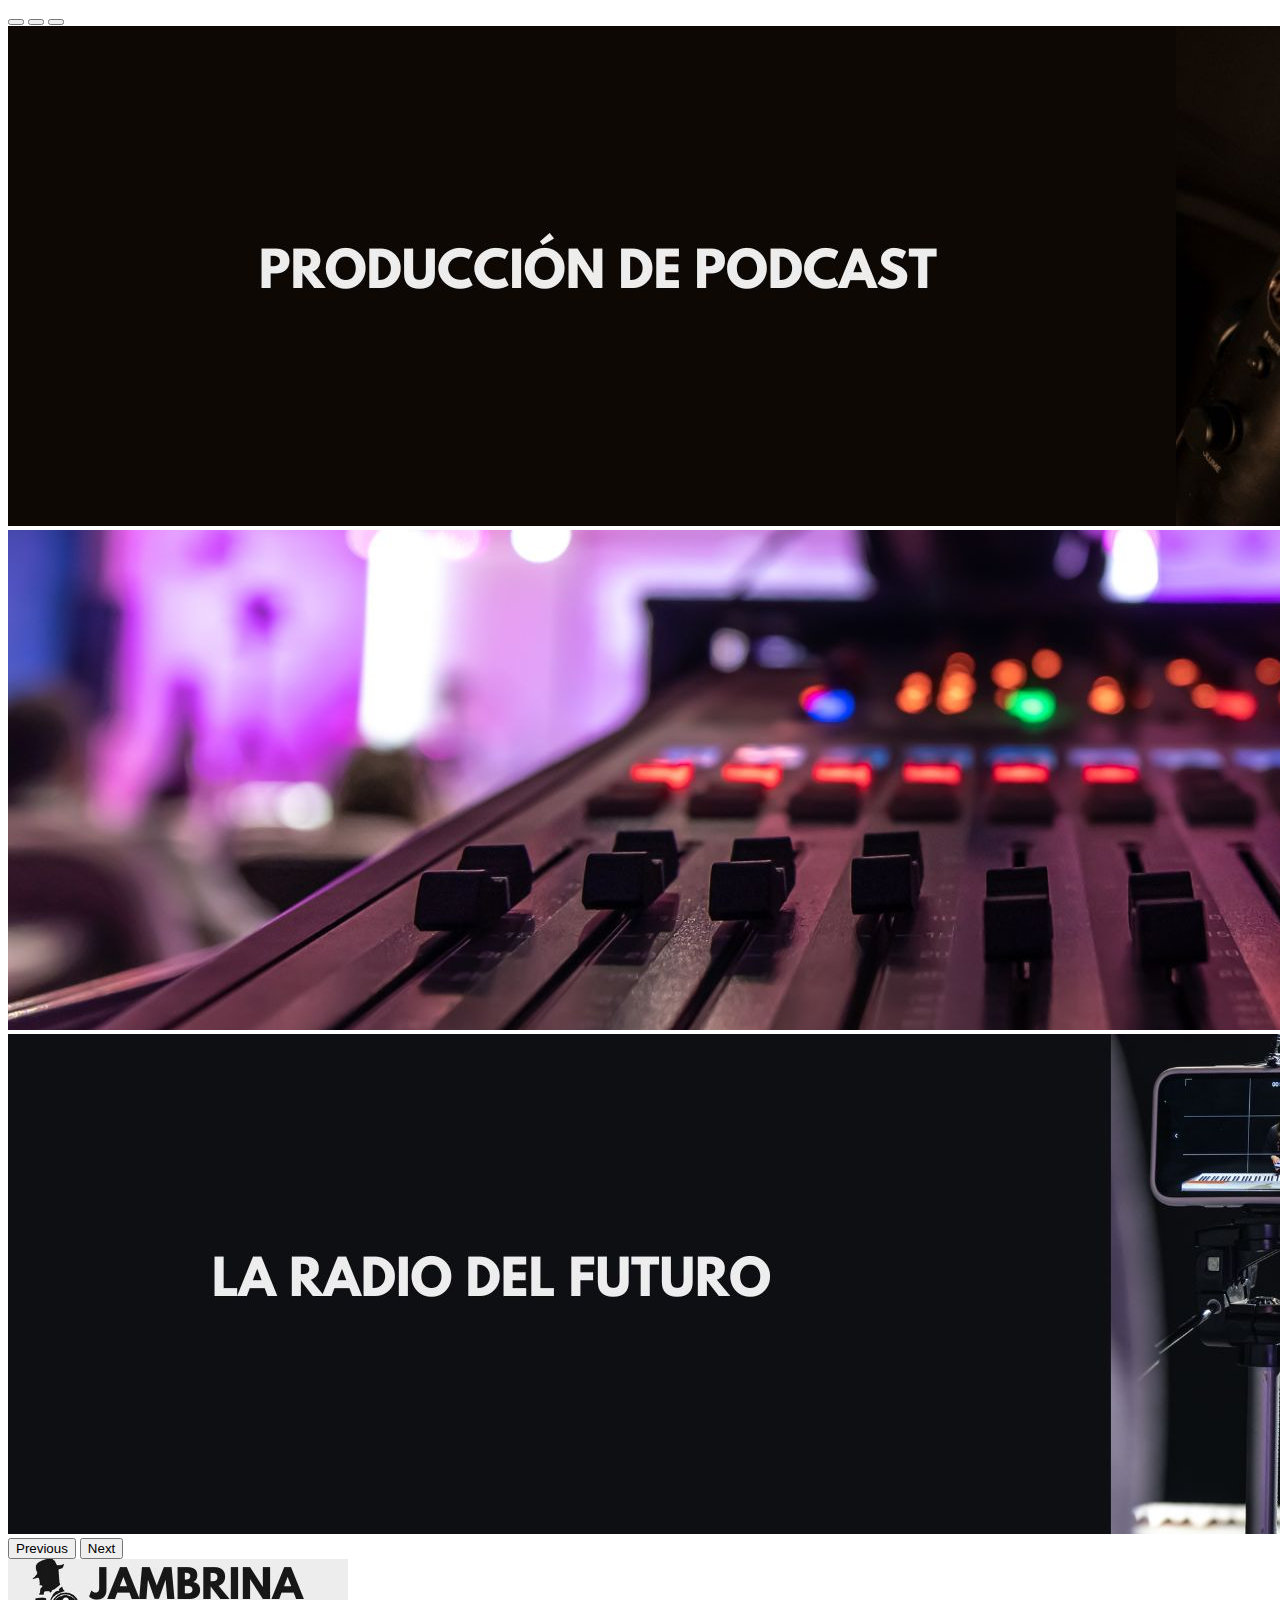
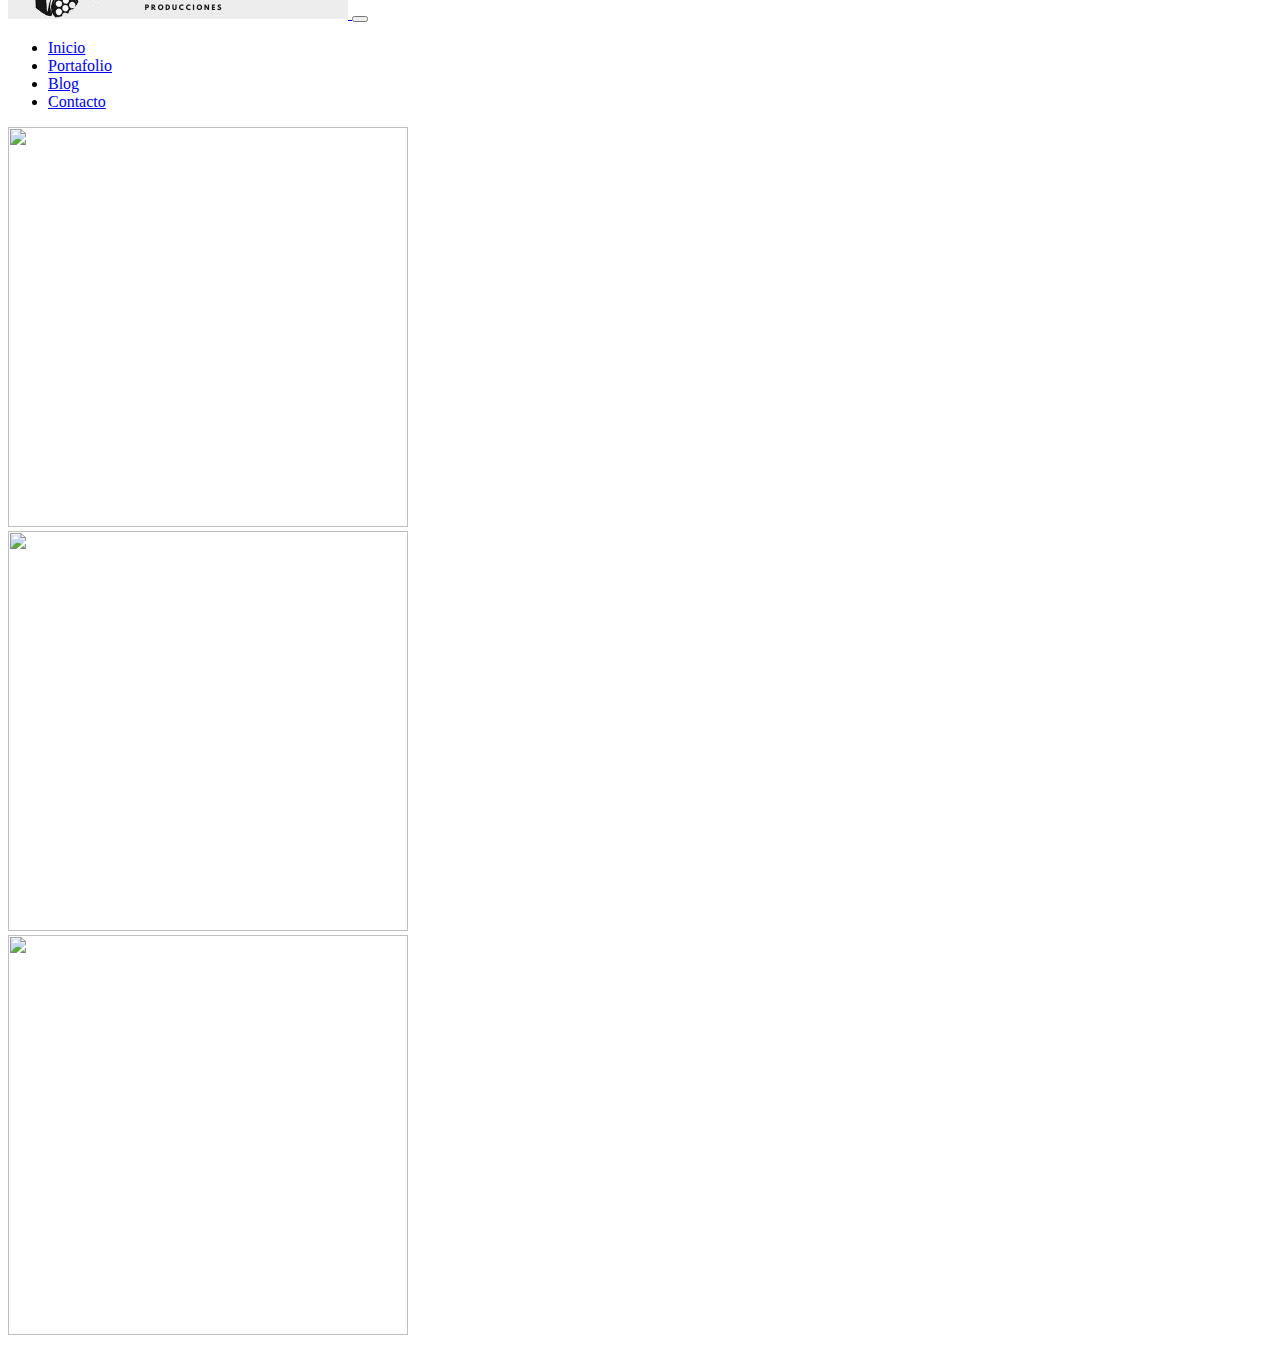
==== Portafolio/index.html @ 02e0a148 "se subieron más cambios" ====
<!DOCTYPE html>
<html lang="en">

<head>
    <meta charset="UTF-8">
    <meta http-equiv="X-UA-Compatible" content="IE=edge">
    <meta name="viewport" content="width=device-width, initial-scale=1.0">
    <title>Portafolio | Jambrina</title>

    <!-- ========== -->
    <!-- CSS Boostrap -->
    <link href="https://cdn.jsdelivr.net/npm/bootstrap@5.2.1/dist/css/bootstrap.min.css" rel="stylesheet"
        crossorigin="anonymous" integrity="sha384-iYQeCzEYFbKjA/T2uDLTpkwGzCiq6soy8tYaI1GyVh/UjpbCx/TYkiZhlZB6+fzT">
</head>

<body>
    <main>
        <!-- Carrusel -->
        <div id="carouselExampleIndicators" class="carousel slide" data-bs-ride="true">
            <div class="carousel-indicators">
                <button type="button" data-bs-target="#carouselExampleIndicators" data-bs-slide-to="0" class="active"
                    aria-current="true" aria-label="Slide 1"></button>
                <button type="button" data-bs-target="#carouselExampleIndicators" data-bs-slide-to="1"
                    aria-label="Slide 2"></button>
                <button type="button" data-bs-target="#carouselExampleIndicators" data-bs-slide-to="2"
                    aria-label="Slide 3"></button>
            </div>
            <div class="carousel-inner">
                <div class="carousel-item active">
                    <img src="/IMAGENES/1.jpg" class="d-block w-100" alt="...">
                </div>
                <div class="carousel-item">
                    <img src="/IMAGENES/2.jpg" class="d-block w-100" alt="...">
                </div>
                <div class="carousel-item">
                    <img src="/IMAGENES/3.0jpg.jpg" class="d-block w-100" alt="...">
                </div>
            </div>

            <button class="carousel-control-prev" type="button" data-bs-target="#carouselExampleIndicators"
                data-bs-slide="prev">
                <span class="carousel-control-prev-icon" aria-hidden="true"></span>
                <span class="visually-hidden">Previous</span>
            </button>

            <button class="carousel-control-next" type="button" data-bs-target="#carouselExampleIndicators"
                data-bs-slide="next">
                <span class="carousel-control-next-icon" aria-hidden="true"></span>
                <span class="visually-hidden">Next</span>
            </button>
        </div>
        <!-- Nav -->
        <nav class="navbar navbar-expand-lg bg-light">
            <div class="container-fluid">
                <a href="#" onMouseOut="MM_swapImgRestore()"
                    onMouseOver="MM_swapImage('log','','Botones/JAMBRINA1.jpg',1)">
                    <img class="logoBtn" src="/Botones/JAMBRINA2.jpg" alt="logo Jambrina" width="340" height="60"
                        id="log">
                </a>

                <button class="navbar-toggler" type="button" data-bs-toggle="collapse"
                    data-bs-target="#navbarTogglerDemo02" aria-controls="navbarTogglerDemo02" aria-expanded="false"
                    aria-label="Toggle navigation">
                    <span class="navbar-toggler-icon"></span>
                </button>

                <div class="d-flex collapse navbar-collapse" id="navbarTogglerDemo02">
                    <ul class="navbar-nav m me-2e-auto mb-2 mb-lg-0">
                        <li class="nav-item">
                            <a class="nav-link active" aria-current="page" href="#">Inicio</a>
                        </li>
                        <li class="nav-item me-2">
                            <a class="nav-link" href="/Portafolio/">Portafolio</a>
                        </li>
                        <li class="nav-item me-2">
                            <a class="nav-link" href="#">Blog</a>
                        </li>
                        <li class="nav-item me-2">
                            <a class="nav-link" href="#">Contacto</a>
                        </li>
                    </ul>
                </div>
            </div>
        </nav>
        <!-- Contenedor -->
        <section>
            <div class="contendor">
                <div class="container">
                    <div class="row">
                        <div class="col-12">

                        </div>

                        <div class="col-12 col-sm-12 col-md-4 col-lg-4">
                            <div class="Calibaneando">
                                <a href="#" onmouseout="MM_swapImgRestore()"
                                    onmouseover="MM_swapImage('Image29','','Botones/BotonCaliBaneando2.jpg',1)">
                                    <img src="/ Botones/BotonCalibaneando1.jpg" alt="" width="400" height="400"
                                        id="Image29">
                                </a>
                            </div>
                        </div>

                        <div class="col-12 col-sm-12 col-md-4 col-lg-4">
                            <div id="Oigavea">
                                <a href="#" onmouseout="MM_swapImgRestore()"
                                    onmouseover="MM_swapImage('Image31','','Botones/BotonOigaVea2.jpg',1)">
                                    <img src="/ Botones/BotonOigaVea1.jpg" alt="" width="400" height="400"
                                    id="Image31">
                                </a>
                            </div>
                        </div>

                        <div class="col-12 col-sm-12 col-md-4 col-lg-4">
                            <div id="latribunapodcast">
                                <a href="#" onmouseout="MM_swapImgRestore()"
                                    onmouseover="MM_swapImage('Image30','','Botones/BotonTribuna2.png',1)">
                                    <img src="/ Botones/BotonTribuna1.png" alt="" width="400" height="400"
                                    id="Image30">
                                </a>
                            </div>
                        </div>
                    </div>
                </div>
            </div>
        </section>
    </main>
</body>
<!-- ===  Js === -->

<!-- Boostrap -->
<script src="https://cdn.jsdelivr.net/npm/bootstrap@5.2.1/dist/js/bootstrap.bundle.min.js"
    integrity="sha384-u1OknCvxWvY5kfmNBILK2hRnQC3Pr17a+RTT6rIHI7NnikvbZlHgTPOOmMi466C8" crossorigin="anonymous">
    </script>

</html>
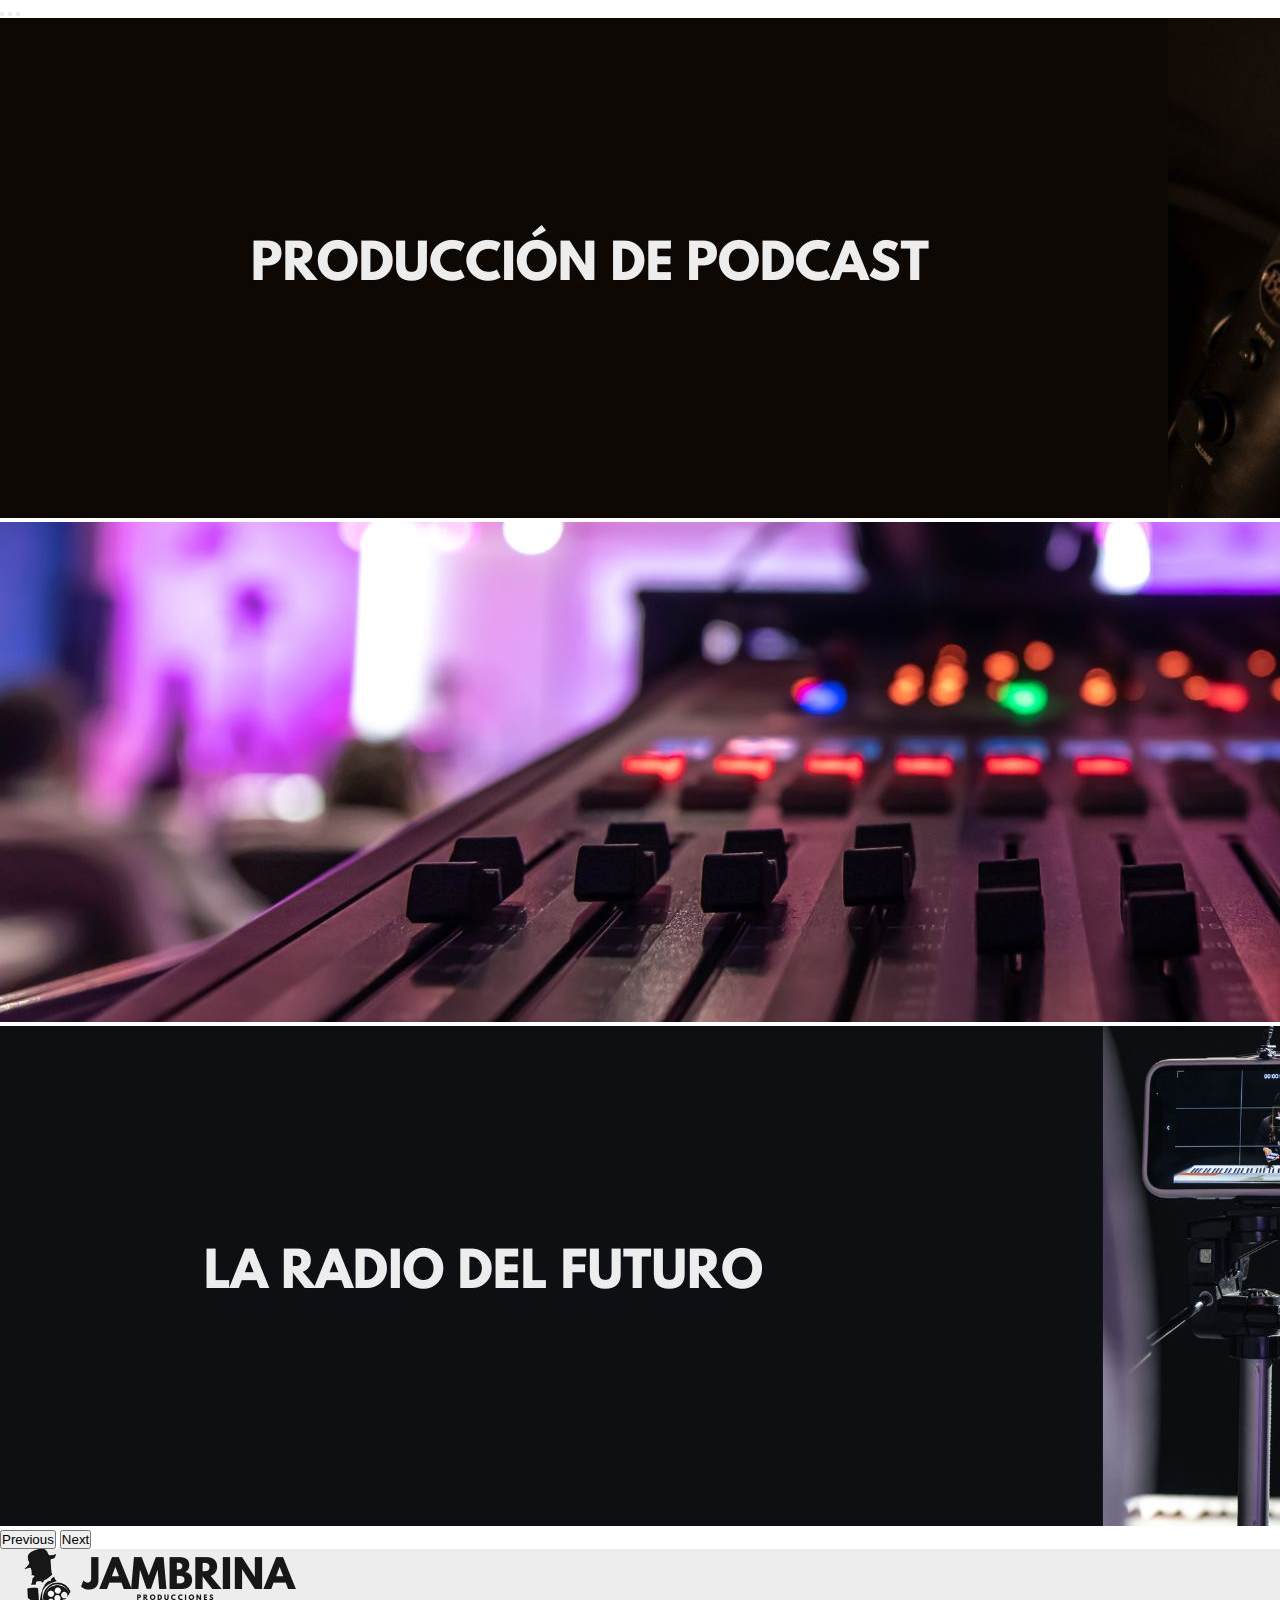
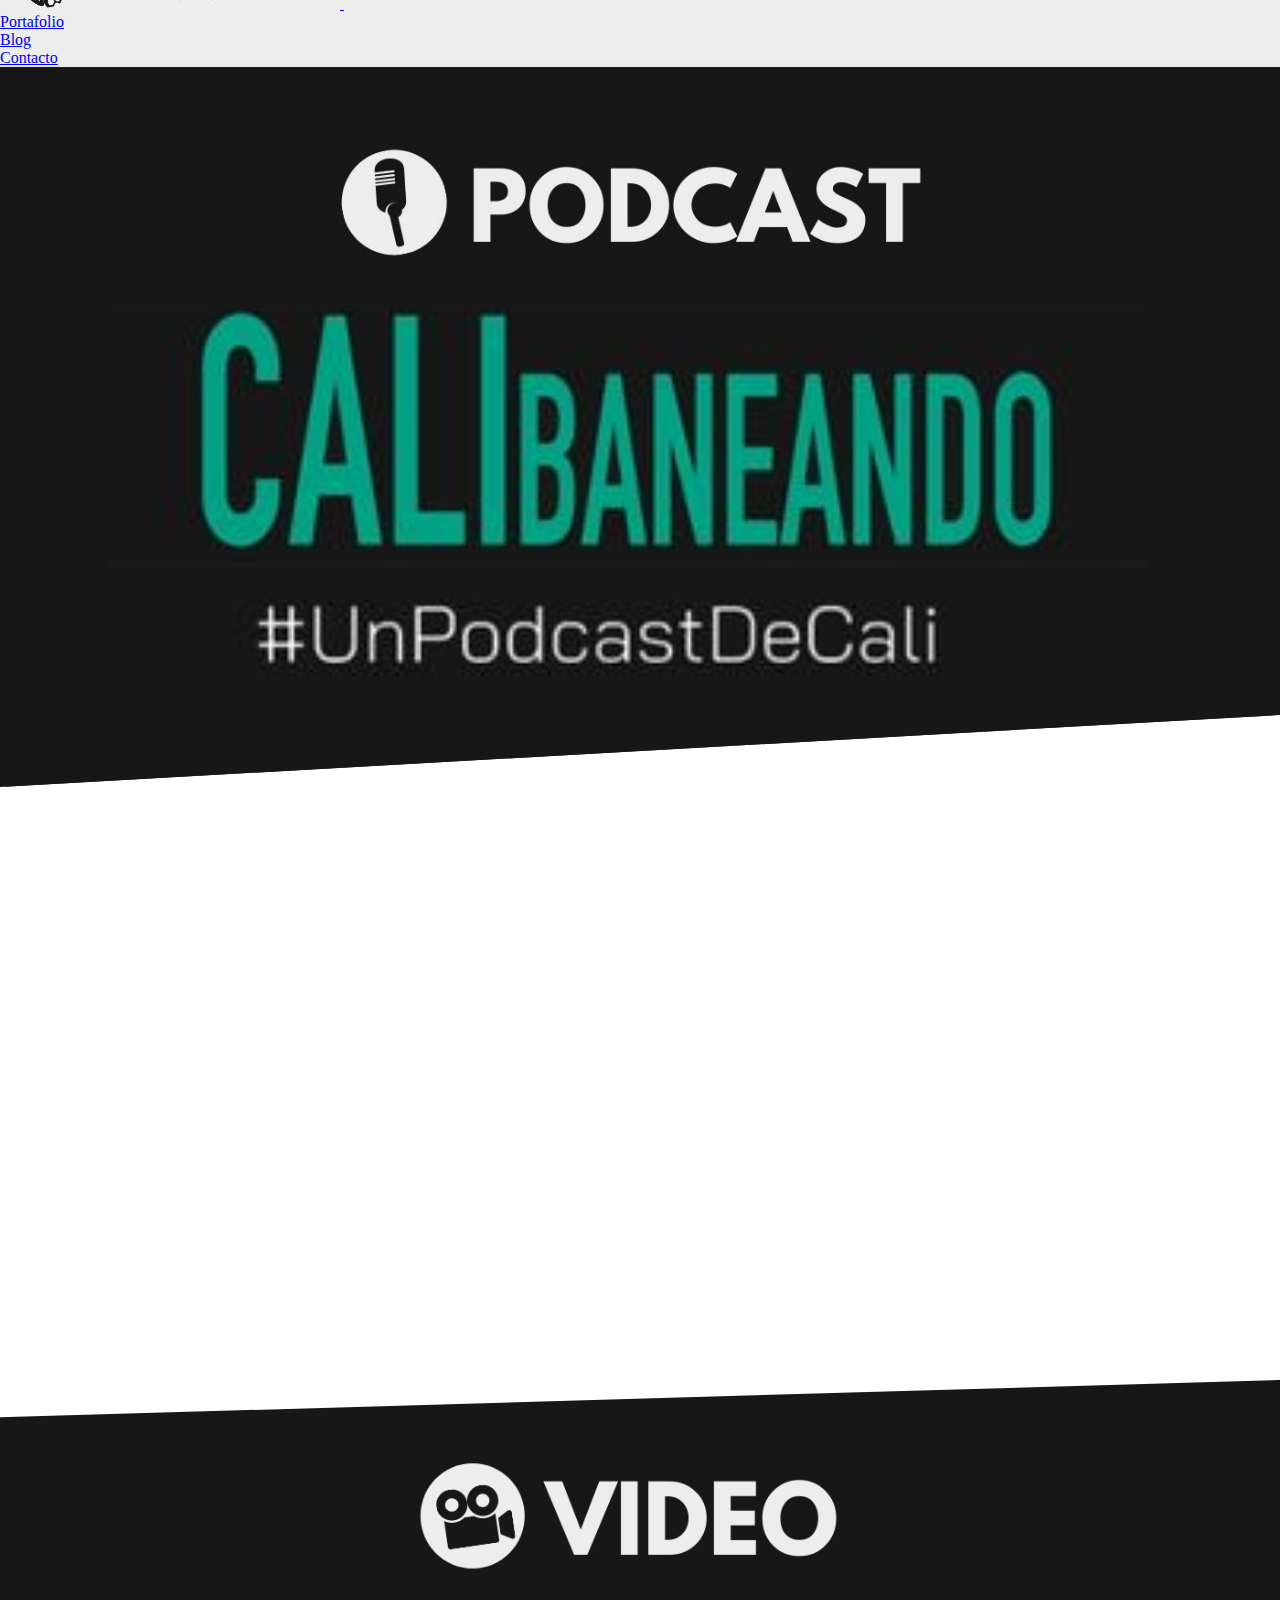
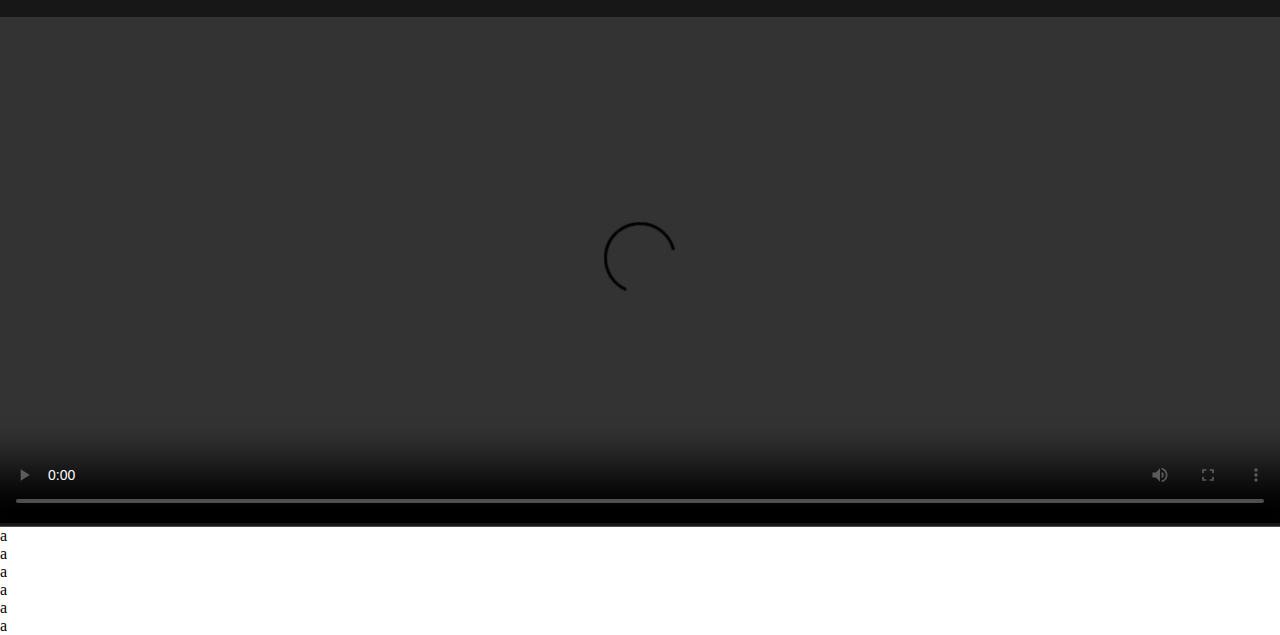
==== commit e8fb5e77: "changes in portafolio-index.html" ====
--- a/Portafolio/index.html
+++ b/Portafolio/index.html
@@ -8,6 +8,7 @@
     <title>Portafolio | Jambrina</title>
 
     <!-- ========== -->
+    <link rel="stylesheet" href="/css/desingPortafolio.css">
     <!-- CSS Boostrap -->
     <link href="https://cdn.jsdelivr.net/npm/bootstrap@5.2.1/dist/css/bootstrap.min.css" rel="stylesheet"
         crossorigin="anonymous" integrity="sha384-iYQeCzEYFbKjA/T2uDLTpkwGzCiq6soy8tYaI1GyVh/UjpbCx/TYkiZhlZB6+fzT">
@@ -50,7 +51,7 @@
             </button>
         </div>
         <!-- Nav -->
-        <nav class="navbar navbar-expand-lg bg-light">
+        <nav class="navbar navbar-expand-lg bg-navbar">
             <div class="container-fluid">
                 <a href="#" onMouseOut="MM_swapImgRestore()"
                     onMouseOver="MM_swapImage('log','','Botones/JAMBRINA1.jpg',1)">
@@ -66,9 +67,9 @@
 
                 <div class="d-flex collapse navbar-collapse" id="navbarTogglerDemo02">
                     <ul class="navbar-nav m me-2e-auto mb-2 mb-lg-0">
-                        <li class="nav-item">
+                        <!-- <li class="nav-item">
                             <a class="nav-link active" aria-current="page" href="#">Inicio</a>
-                        </li>
+                        </li> -->
                         <li class="nav-item me-2">
                             <a class="nav-link" href="/Portafolio/">Portafolio</a>
                         </li>
@@ -84,40 +85,59 @@
         </nav>
         <!-- Contenedor -->
         <section>
-            <div class="contendor">
+            <div class="color-cont">
                 <div class="container">
                     <div class="row">
-                        <div class="col-12">
-
+                        <div class="col-12 py-3">
+                            <div class="logo-inicial">
+                                <img src="/IMAGENES/PODCASTSECCION.jpg" alt="logo Podcast Jambrina">
+                            </div>
                         </div>
 
                         <div class="col-12 col-sm-12 col-md-4 col-lg-4">
-                            <div class="Calibaneando">
-                                <a href="#" onmouseout="MM_swapImgRestore()"
-                                    onmouseover="MM_swapImage('Image29','','Botones/BotonCaliBaneando2.jpg',1)">
-                                    <img src="/ Botones/BotonCalibaneando1.jpg" alt="" width="400" height="400"
-                                        id="Image29">
-                                </a>
+                            <div class="logos-podcast">
+                                <img src="/Botones/BotonCalibaneando1.jpg" alt="">
                             </div>
                         </div>
 
                         <div class="col-12 col-sm-12 col-md-4 col-lg-4">
-                            <div id="Oigavea">
-                                <a href="#" onmouseout="MM_swapImgRestore()"
-                                    onmouseover="MM_swapImage('Image31','','Botones/BotonOigaVea2.jpg',1)">
-                                    <img src="/ Botones/BotonOigaVea1.jpg" alt="" width="400" height="400"
-                                    id="Image31">
-                                </a>
+                            <div class="logos-podcast">
+                                <img src="/Botones/BotonOigaVea1.jpg" alt="">
                             </div>
                         </div>
 
                         <div class="col-12 col-sm-12 col-md-4 col-lg-4">
-                            <div id="latribunapodcast">
-                                <a href="#" onmouseout="MM_swapImgRestore()"
-                                    onmouseover="MM_swapImage('Image30','','Botones/BotonTribuna2.png',1)">
-                                    <img src="/ Botones/BotonTribuna1.png" alt="" width="400" height="400"
-                                    id="Image30">
-                                </a>
+                            <div class="logos-podcast">
+                                <img src="/Botones/BotonTribuna1.png" alt="">
+                            </div>
+                        </div>
+                    </div>
+                </div>
+            </div>
+            <!-- Sep video -->
+            <div class="cont-video">
+                <video class="video-fond" muted autoplay loop="">
+                    <source src="/videos/VIDEOFONDOPORTAFOLIO.mp4" type="video/mp4">
+                </video>
+            </div>
+            <!-- Videos -->
+            <div class="color-cont-video">
+                <div class="container">
+                    <div class="row">
+                        <div class="col-12 py-3 mt-5 px-5">
+                            <div class="logo-inicial">
+                                <img src="/Botones/VIDEOLOGO.png" alt="logo Podcast Jambrina">
+                            </div>
+                        </div>
+
+                        <div class="col-12 col-sm-12 col-md-12 col-lg-12">
+                            <div class="html5-video-container" data-layer="0">
+
+                                <video tabindex="-1" controls autoplay class="video-stream html5-main-video"
+                                    webkit-playsinline="" playsinline="" controlslist="nodownload"
+                                    style="width: 100%; height: 506px; left: 0px; top: 72px;"
+                                    src="https://www.youtube.com/3692c861-6c99-4344-b9a4-6d5b8042aad5">
+                                </video>
                             </div>
                         </div>
                     </div>
@@ -125,10 +145,57 @@
             </div>
         </section>
     </main>
+    <!-- Footer -->
+    <div class="container">
+        <div class="row">
+            <div class="col-12 col-sm-12 col-md-4 col-lg-4">
+                <div class="cont-footer">
+
+                </div>
+            </div>
+
+            <div class="col-12 col-sm-12 col-md-4 col-lg-4">
+                <div class="cont-footer">
+
+                </div>
+            </div>
+
+            <div class="col-12 col-sm-12 col-md-4 col-lg-4">
+                <div class="cont-footer red-social">
+                    <div class="row">
+                        <div class="col-sm-4 col-md-4">
+                            a
+                        </div>
+
+                        <div class="col-sm-4 col-md-4">
+                            a
+                        </div>
+
+                        <div class="col-sm-4 col-md-4">
+                            a
+                        </div>
+
+                        <div class="col-sm-4 col-md-4">
+                            a
+                        </div>
+
+                        <div class="col-sm-4 col-md-4">
+                            a
+                        </div>
+
+                        <div class="col-sm-4 col-md-4">
+                            a
+                        </div>
+
+                    </div>
+                </div>
+            </div>
+
+        </div>
+    </div>
 </body>
-<!-- ===  Js === -->
-
-<!-- Boostrap -->
+
+<!-- Js Boostrap -->
 <script src="https://cdn.jsdelivr.net/npm/bootstrap@5.2.1/dist/js/bootstrap.bundle.min.js"
     integrity="sha384-u1OknCvxWvY5kfmNBILK2hRnQC3Pr17a+RTT6rIHI7NnikvbZlHgTPOOmMi466C8" crossorigin="anonymous">
     </script>
--- a/css/desingPortafolio.css
+++ b/css/desingPortafolio.css
@@ -0,0 +1,124 @@
+* {
+    margin: 0;
+    padding: 0;
+    box-sizing: border-box;
+    -webkit-font-smoothing: antialiased;
+    -moz-osx-font-smoothing: grayscale;
+    -webkit-tap-highlight-color: rgba(0, 0, 0, 0);
+}
+
+html,
+body {
+    margin: 0;
+    padding: 0;
+}
+
+/* =========================== */
+ul {
+    list-style: none;
+}
+
+h1,
+h2,
+h3,
+h4,
+h5,
+h6 {
+    letter-spacing: 1px;
+}
+
+p {
+    font-size: 18px;
+    letter-spacing: 1px;
+}
+
+/* =========================== */
+/* -- Nav -- */
+.bg-navbar {
+    background: #ededed;
+}
+
+.navbar-expand-lg .navbar-collapse {
+    justify-content: flex-end;
+}
+
+/* =========================== */
+/* -- Contenedor -- */
+.color-cont {
+    background-color: #171717;
+    height: 45rem;
+    clip-path: polygon(100% 0, 100% 0, 100% 0, 100% 90%, 0 100%, 0 100%, 0 100%, 0 -1%);
+}
+
+/* -- Part of logos -- */
+.logo-inicial {
+    padding-top: 6vh;
+}
+
+.logo-inicial img {
+    display: block;
+    margin: auto;
+    max-width: 50%;
+}
+
+.logos-podcast {
+    cursor: pointer;
+}
+
+.logos-podcast:hover {
+    transform: scale(.9);
+}
+
+.logos-podcast img {
+    display: block;
+    margin: auto;
+    width: 100%;
+    height: 60vh;
+    object-fit: cover;
+    padding: 5px;
+}
+
+/* -- Sep video -- */
+.video-fond {
+    width: 100%;
+    height: 78vh;
+    object-fit: cover;
+    clip-path: polygon(100% 0, 100% 0, 100% 20%, 100% 87%, 0 100%, 0 100%, 0 100%, 0 14%);
+}
+
+/* -- Videos -- */
+.color-cont-video {
+    background-color: #171717;
+    height: auto;
+    clip-path: polygon(100% 0, 100% 0, 100% 0, 100% 100%, 0 100%, 0 100%, 0 100%, 0 5%);
+}
+
+
+/* =================================== */
+/* -- @Media -- */
+@media (min-width: 1200px) {
+    .video-fond {
+        margin-top: -58px;
+        clip-path: polygon(100% 0, 100% 0, 100% 20%, 100% 87%, 0 100%, 0 100%, 0 100%, 0 14%);
+    }
+
+    .color-cont-video {
+        margin-top: -55px;
+    }
+}
+
+@media (min-width: 1400px) {
+    .color-cont {
+        height: 57rem;
+    }
+
+    .video-fond {
+        margin-top: -72px;
+        clip-path: polygon(100% 0, 100% 0, 100% 20%, 100% 87%, 0 100%, 0 100%, 0 100%, 0 11%);
+    }
+
+    .color-cont-video {
+        margin-top: -94px;
+        clip-path: polygon(100% 0, 100% 0, 100% 0, 100% 100%, 0 100%, 0 100%, 0 100%, 0 14%);
+    }
+}